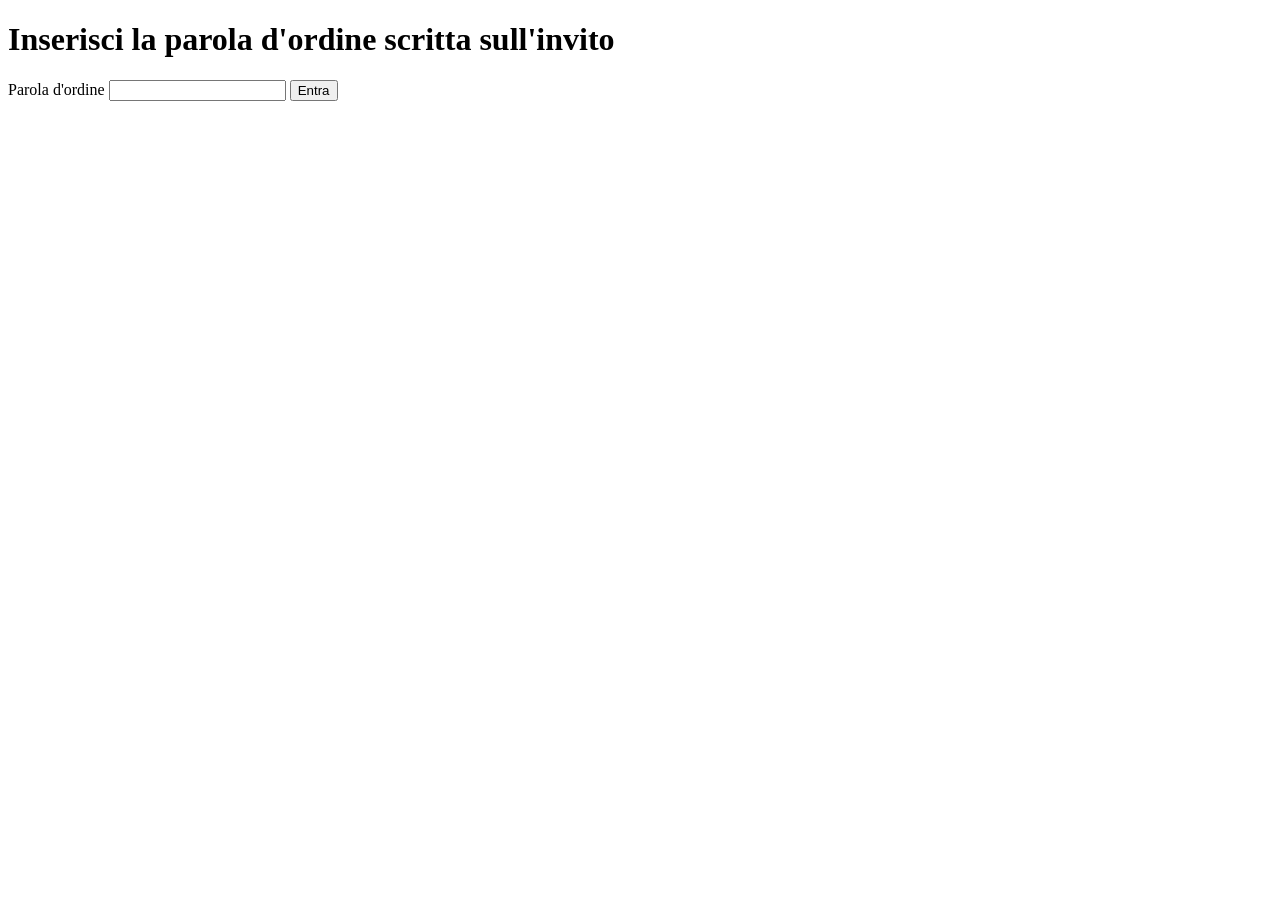
==== index.html @ 04b47b2e "Add files via upload" ====
<!DOCTYPE html>
<html lang="it">
<head>
  <meta charset="UTF-8">
  <meta name="viewport" content="width=device-width, initial-scale=1.0">
  <meta name="robots" content="noindex, nofollow">
  <title>Il nostro matrimonio</title>
  <link rel="icon" href="data:image/svg+xml,%3Csvg xmlns='http://www.w3.org/2000/svg' viewBox='0 0 32 32'%3E%3Ccircle cx='16' cy='16' r='11' fill='none' stroke='%236f7d55' stroke-width='4'/%3E%3C/svg%3E">
  <link rel="preconnect" href="https://fonts.googleapis.com">
  <link rel="preconnect" href="https://fonts.gstatic.com" crossorigin>
  <link href="https://fonts.googleapis.com/css2?family=Cormorant+Garamond:wght@400;500;600&family=Great+Vibes&family=Lato:wght@300;400;700&display=swap" rel="stylesheet">
  <link rel="stylesheet" href="css/style.css">
</head>
<body>

  <!-- ===== CANCELLO PASSWORD ===== -->
  <div id="gate" class="gate" role="dialog" aria-modal="true" aria-labelledby="gate-title">
    <form id="gate-form" class="gate__box" novalidate>
      <p class="gate__names" id="gate-names"></p>
      <h1 id="gate-title" class="gate__title">Inserisci la parola d'ordine scritta sull'invito</h1>
      <label for="gate-password" class="visually-hidden">Parola d'ordine</label>
      <input type="password" id="gate-password" name="password" autocomplete="off" autocapitalize="off" required>
      <button type="submit" class="btn">Entra</button>
      <p id="gate-error" class="gate__error" role="alert" aria-live="assertive"></p>
    </form>
  </div>

  <!-- ===== SITO (nascosto finché non si sblocca) ===== -->
  <div id="site" class="site" hidden>

    <header class="nav" id="nav">
      <a href="#home" class="nav__brand" id="nav-brand"></a>
      <button class="nav__toggle" id="nav-toggle" aria-label="Apri il menu" aria-expanded="false" aria-controls="nav-menu">
        <span></span><span></span><span></span>
      </button>
      <nav id="nav-menu" class="nav__menu" aria-label="Menu principale">
        <a href="#home">Home</a>
        <a href="#storia">Storia</a>
        <a href="#programma">Programma</a>
        <a href="#location">Location</a>
        <a href="#dormire">Dove dormire</a>
        <a href="#regalo">Lista nozze</a>
        <a href="#faq">FAQ</a>
        <a href="#rsvp">RSVP</a>
        <a href="#contatti">Contatti</a>
      </nav>
    </header>

    <main>

      <!-- HOME -->
      <section id="home" class="hero">
        <div class="hero__inner">
          <figure class="hero__figure">
            <img src="img/save-the-date.jpg" alt="Save the date" id="hero-img">
          </figure>
          <div class="hero__text">
            <p class="eyebrow" id="home-sottotitolo"></p>
            <h2 class="hero__names" id="home-nomi"></h2>
            <p class="hero__date" id="home-data"></p>
            <p class="hero__venue" id="home-luogo"></p>
            <p class="hero__welcome" id="home-benvenuto"></p>
            <div class="countdown" id="countdown" aria-live="polite">
              <div class="countdown__item"><span class="countdown__num" id="cd-giorni">0</span><span class="countdown__label">giorni</span></div>
              <div class="countdown__item"><span class="countdown__num" id="cd-ore">0</span><span class="countdown__label">ore</span></div>
              <div class="countdown__item"><span class="countdown__num" id="cd-minuti">0</span><span class="countdown__label">minuti</span></div>
            </div>
            <p class="countdown__done" id="countdown-done" hidden></p>
            <a href="#rsvp" class="btn btn--primary" id="home-cta"></a>
          </div>
        </div>
      </section>

      <!-- STORIA -->
      <section id="storia" class="section">
        <div class="container narrow">
          <h2 class="section__title" id="storia-titolo"></h2>
          <div class="prose" id="storia-paragrafi"></div>
        </div>
      </section>

      <!-- PROGRAMMA -->
      <section id="programma" class="section section--alt">
        <div class="container narrow">
          <h2 class="section__title" id="programma-titolo"></h2>
          <p class="section__intro" id="programma-intro"></p>
          <ol class="timeline" id="programma-lista"></ol>
        </div>
      </section>

      <!-- LOCATION -->
      <section id="location" class="section">
        <div class="container">
          <h2 class="section__title" id="location-titolo"></h2>
          <div class="location">
            <div class="card location__card">
              <h3 id="location-nome"></h3>
              <p id="location-indirizzo"></p>
              <p id="location-descrizione"></p>
              <a id="location-maps-link" class="btn" href="#" target="_blank" rel="noopener"></a>
              <h4>Come arrivare</h4>
              <dl class="info-list">
                <dt>In auto</dt><dd id="location-auto"></dd>
                <dt>In treno</dt><dd id="location-treno"></dd>
                <dt>Parcheggio</dt><dd id="location-parcheggio"></dd>
                <dt>Navetta</dt><dd id="location-navetta"></dd>
              </dl>
            </div>
            <div class="map">
              <iframe id="location-map" title="Mappa della location" loading="lazy" referrerpolicy="no-referrer-when-downgrade" allowfullscreen></iframe>
            </div>
          </div>
        </div>
      </section>

      <!-- DOVE DORMIRE -->
      <section id="dormire" class="section section--alt">
        <div class="container">
          <h2 class="section__title" id="dormire-titolo"></h2>
          <p class="section__intro" id="dormire-intro"></p>
          <div class="cards" id="dormire-lista"></div>
        </div>
      </section>

      <!-- LISTA NOZZE -->
      <section id="regalo" class="section">
        <div class="container narrow">
          <h2 class="section__title" id="regalo-titolo"></h2>
          <p class="section__intro" id="regalo-testo"></p>
          <div class="card iban">
            <dl class="info-list">
              <dt>Intestatario</dt><dd id="regalo-intestatario"></dd>
              <dt>IBAN</dt><dd><code id="regalo-iban"></code></dd>
              <dt>BIC/SWIFT</dt><dd><code id="regalo-bic"></code></dd>
              <dt>Banca</dt><dd id="regalo-banca"></dd>
              <dt>Valuta</dt><dd id="regalo-valuta"></dd>
              <dt>Causale</dt><dd id="regalo-causale"></dd>
              <dt>BIC banca corrispondente</dt><dd><code id="regalo-bic-corr"></code> <small class="iban__nota">solo per bonifici dall'estero</small></dd>
            </dl>
            <button type="button" class="btn" id="regalo-copia"></button>
            <span class="iban__feedback" id="regalo-feedback" role="status" aria-live="polite"></span>
          </div>
        </div>
      </section>

      <!-- FAQ -->
      <section id="faq" class="section section--alt">
        <div class="container narrow">
          <h2 class="section__title" id="faq-titolo"></h2>
          <div class="accordion" id="faq-lista"></div>
        </div>
      </section>

      <!-- RSVP -->
      <section id="rsvp" class="section">
        <div class="container narrow">
          <h2 class="section__title" id="rsvp-titolo"></h2>
          <p class="section__intro" id="rsvp-intro"></p>
          <p class="rsvp__deadline">Ti chiediamo di rispondere entro il <strong id="rsvp-scadenza"></strong>.</p>

          <form id="rsvp-form" class="form" novalidate>
            <div class="form__row">
              <label for="f-partecipa">Parteciperai? *</label>
              <select id="f-partecipa" name="partecipa" required>
                <option value="">Seleziona...</option>
                <option value="si">Sì, con gioia!</option>
                <option value="no">Purtroppo no</option>
              </select>
            </div>

            <!-- Scheda di chi compila: sempre visibile; i campi alimentari compaiono solo con "Sì" -->
            <fieldset class="persona" id="rsvp-tu">
              <legend class="persona__titolo" id="rsvp-tu-titolo"></legend>
              <div class="form__row">
                <label for="f-nome">Nome e cognome *</label>
                <input type="text" id="f-nome" name="nome" required autocomplete="name">
              </div>
              <div class="form__grid">
                <div class="form__row">
                  <label for="f-email">Email *</label>
                  <input type="email" id="f-email" name="email" required autocomplete="email">
                </div>
                <div class="form__row">
                  <label for="f-telefono">Telefono</label>
                  <input type="tel" id="f-telefono" name="telefono" autocomplete="tel">
                </div>
              </div>
              <div id="rsvp-tu-cibo" hidden></div>
            </fieldset>

            <div id="rsvp-dettagli" hidden>
              <!-- Schede degli altri ospiti (Ospite 2, 3...), aggiunte con il pulsante -->
              <div id="rsvp-persone" class="persone"></div>
              <div class="persone__azioni">
                <button type="button" class="btn btn--aggiungi" id="rsvp-aggiungi"></button>
              </div>

              <div class="form__grid">
                <div class="form__row">
                  <label for="f-navetta">Avrai bisogno della navetta?</label>
                  <select id="f-navetta" name="navetta">
                    <option value="">Seleziona...</option>
                    <option value="Sì">Sì</option>
                    <option value="No">No</option>
                    <option value="Non so ancora">Non so ancora</option>
                  </select>
                </div>
                <div class="form__row">
                  <label for="f-alloggio">Dove alloggerai?</label>
                  <select id="f-alloggio" name="alloggio">
                    <option value="">Seleziona...</option>
                    <option value="Ho già prenotato">Ho già prenotato</option>
                    <option value="Mi serve un consiglio">Mi serve un consiglio</option>
                    <option value="Torno a casa in giornata">Torno a casa in giornata</option>
                    <option value="Non so ancora">Non so ancora</option>
                  </select>
                </div>
              </div>
              <div class="form__row">
                <label for="f-accessibilita">Esigenze di accessibilità</label>
                <textarea id="f-accessibilita" name="accessibilita" rows="2"></textarea>
              </div>
              <div class="form__row">
                <label for="f-canzone">Una canzone che vorresti ballare</label>
                <input type="text" id="f-canzone" name="canzone">
              </div>
            </div>

            <div class="form__row">
              <label for="f-messaggio">Un messaggio per gli sposi</label>
              <textarea id="f-messaggio" name="messaggio" rows="3"></textarea>
            </div>

            <p class="form__hint">* campi obbligatori</p>
            <p class="form__riepilogo" id="rsvp-riepilogo" aria-live="polite" hidden></p>
            <button type="submit" class="btn btn--primary" id="rsvp-submit">Invia la conferma</button>
            <p id="rsvp-feedback" class="form__feedback" role="status" aria-live="polite"></p>
          </form>
        </div>
      </section>

      <!-- CONTATTI -->
      <section id="contatti" class="section section--alt">
        <div class="container">
          <h2 class="section__title" id="contatti-titolo"></h2>
          <p class="section__intro" id="contatti-intro"></p>
          <div class="cards cards--contatti" id="contatti-lista"></div>
        </div>
      </section>

    </main>

    <footer class="footer">
      <p id="footer-testo"></p>
    </footer>
  </div>

  <script src="js/content.js"></script>
  <script src="js/main.js"></script>
</body>
</html>
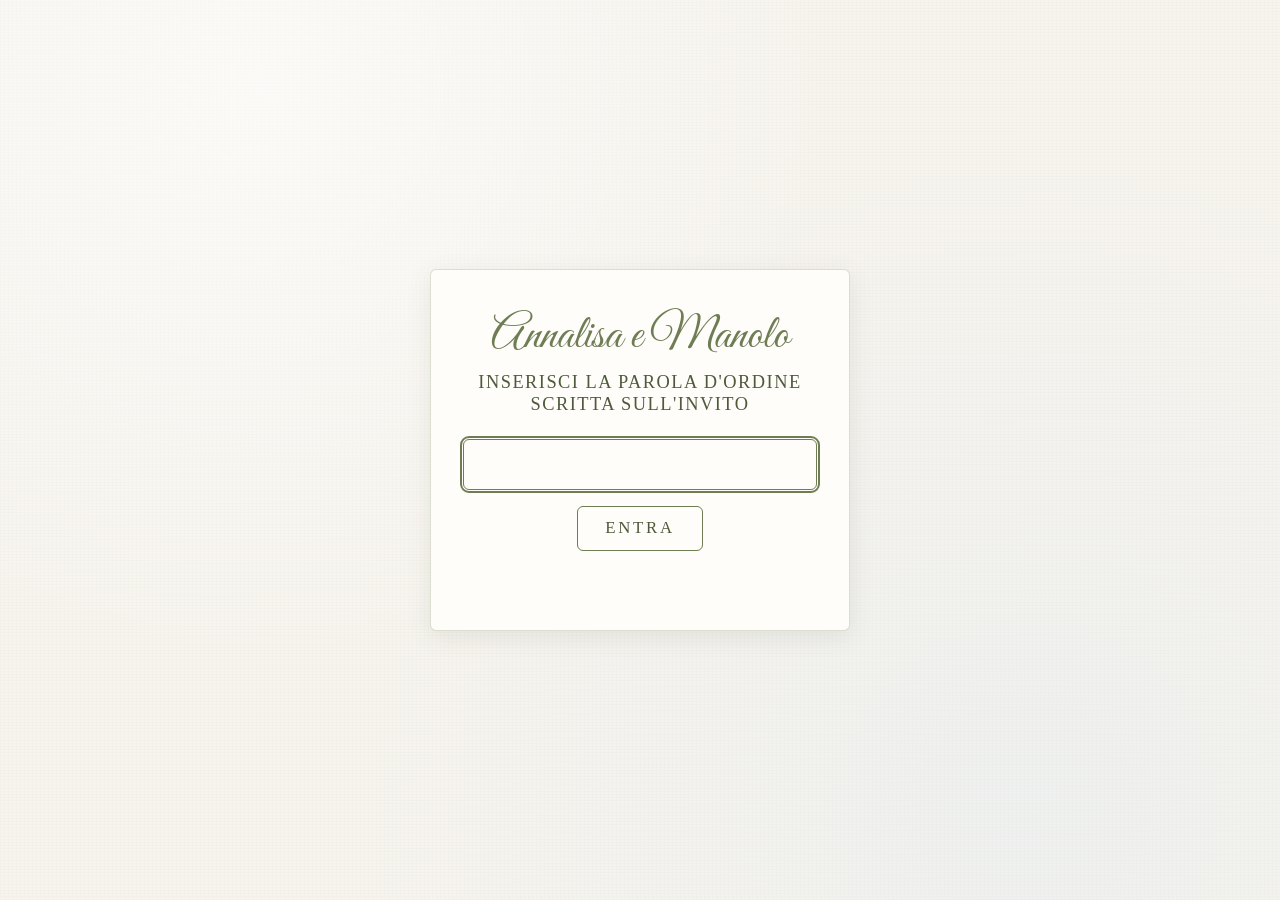
==== commit 3d75c925: "Add files via upload" ====
--- a/index.html
+++ b/index.html
@@ -35,7 +35,7 @@
       </button>
       <nav id="nav-menu" class="nav__menu" aria-label="Menu principale">
         <a href="#home">Home</a>
-        <a href="#storia">Storia</a>
+        <a href="#galleria">Foto</a>
         <a href="#programma">Programma</a>
         <a href="#location">Location</a>
         <a href="#dormire">Dove dormire</a>
@@ -71,11 +71,12 @@
         </div>
       </section>
 
-      <!-- STORIA -->
-      <section id="storia" class="section">
-        <div class="container narrow">
-          <h2 class="section__title" id="storia-titolo"></h2>
-          <div class="prose" id="storia-paragrafi"></div>
+      <!-- GALLERIA FOTO -->
+      <section id="galleria" class="section">
+        <div class="container">
+          <h2 class="section__title" id="galleria-titolo"></h2>
+          <p class="section__intro" id="galleria-sottotitolo" hidden></p>
+          <div class="galleria" id="galleria-griglia"></div>
         </div>
       </section>
 
@@ -132,10 +133,6 @@
               <dt>Intestatario</dt><dd id="regalo-intestatario"></dd>
               <dt>IBAN</dt><dd><code id="regalo-iban"></code></dd>
               <dt>BIC/SWIFT</dt><dd><code id="regalo-bic"></code></dd>
-              <dt>Banca</dt><dd id="regalo-banca"></dd>
-              <dt>Valuta</dt><dd id="regalo-valuta"></dd>
-              <dt>Causale</dt><dd id="regalo-causale"></dd>
-              <dt>BIC banca corrispondente</dt><dd><code id="regalo-bic-corr"></code> <small class="iban__nota">solo per bonifici dall'estero</small></dd>
             </dl>
             <button type="button" class="btn" id="regalo-copia"></button>
             <span class="iban__feedback" id="regalo-feedback" role="status" aria-live="polite"></span>
@@ -255,6 +252,17 @@
     </footer>
   </div>
 
+  <!-- ===== LIGHTBOX GALLERIA (foto a schermo intero) ===== -->
+  <div id="lightbox" class="lightbox" role="dialog" aria-modal="true" aria-label="Foto ingrandita" hidden>
+    <button type="button" class="lightbox__chiudi" id="lightbox-chiudi" aria-label="Chiudi">&times;</button>
+    <button type="button" class="lightbox__freccia lightbox__freccia--prec" id="lightbox-prec" aria-label="Foto precedente">&lsaquo;</button>
+    <figure class="lightbox__figure">
+      <img id="lightbox-img" src="" alt="">
+      <figcaption class="lightbox__contatore" id="lightbox-contatore"></figcaption>
+    </figure>
+    <button type="button" class="lightbox__freccia lightbox__freccia--succ" id="lightbox-succ" aria-label="Foto successiva">&rsaquo;</button>
+  </div>
+
   <script src="js/content.js"></script>
   <script src="js/main.js"></script>
 </body>
--- a/css/style.css
+++ b/css/style.css
@@ -0,0 +1,576 @@
+/* ============================================================
+   Stile del sito - palette ispirata al save the date
+   ============================================================ */
+
+:root {
+  --paper: #f7f4ee;
+  --paper-dark: #efeae0;
+  --sage: #6f7d55;
+  --sage-dark: #4f5a3b;
+  --sage-light: #a4ae8f;
+  --sky: #dfe9f1;
+  --ink: #3c4230;
+  --white: #fffdf9;
+  --error: #9b3b2e;
+  --font-serif: "Cormorant Garamond", Georgia, "Times New Roman", serif;
+  --font-script: "Great Vibes", "Brush Script MT", cursive;
+  --font-sans: "Lato", system-ui, -apple-system, "Segoe UI", Roboto, sans-serif;
+  --nav-h: 60px;
+  --radius: 6px;
+  --shadow: 0 6px 24px rgba(79, 90, 59, 0.10);
+}
+
+*, *::before, *::after { box-sizing: border-box; }
+
+html {
+  scroll-behavior: smooth;
+  scroll-padding-top: calc(var(--nav-h) + 12px);
+}
+
+body {
+  margin: 0;
+  font-family: var(--font-sans);
+  font-weight: 300;
+  font-size: 1.05rem;
+  line-height: 1.65;
+  color: var(--ink);
+  background-color: var(--paper);
+  /* texture "carta" fatta solo con CSS */
+  background-image:
+    radial-gradient(circle at 20% 10%, rgba(255,255,255,0.6), transparent 45%),
+    radial-gradient(circle at 80% 90%, rgba(223,233,241,0.35), transparent 50%),
+    repeating-linear-gradient(0deg, rgba(79,90,59,0.018) 0 1px, transparent 1px 3px),
+    repeating-linear-gradient(90deg, rgba(79,90,59,0.014) 0 1px, transparent 1px 4px);
+  background-attachment: fixed;
+}
+
+img { max-width: 100%; display: block; }
+a { color: var(--sage-dark); }
+
+h1, h2, h3, h4 {
+  font-family: var(--font-serif);
+  font-weight: 500;
+  color: var(--sage-dark);
+  line-height: 1.2;
+  margin: 0 0 0.6em;
+}
+
+.visually-hidden {
+  position: absolute !important;
+  width: 1px; height: 1px;
+  overflow: hidden; clip: rect(0 0 0 0);
+  white-space: nowrap;
+}
+
+[hidden] { display: none !important; }
+
+/* ---------- Bottoni ---------- */
+.btn {
+  display: inline-block;
+  font-family: var(--font-serif);
+  font-size: 1.05rem;
+  letter-spacing: 0.16em;
+  text-transform: uppercase;
+  text-decoration: none;
+  color: var(--sage-dark);
+  background: transparent;
+  border: 1.5px solid var(--sage);
+  border-radius: var(--radius);
+  padding: 0.7em 1.6em;
+  cursor: pointer;
+  transition: background 0.2s, color 0.2s;
+}
+.btn:hover, .btn:focus-visible { background: var(--sage); color: var(--white); outline: none; }
+.btn--primary { background: var(--sage); color: var(--white); }
+.btn--primary:hover, .btn--primary:focus-visible { background: var(--sage-dark); border-color: var(--sage-dark); }
+.btn:disabled { opacity: 0.6; cursor: wait; }
+
+/* ---------- Cancello password ---------- */
+.gate {
+  position: fixed; inset: 0; z-index: 1000;
+  display: flex; align-items: center; justify-content: center;
+  padding: 1.5rem;
+  background-color: var(--paper);
+  background-image: inherit;
+}
+.gate__box {
+  width: 100%; max-width: 420px;
+  background: var(--white);
+  border: 1px solid rgba(111,125,85,0.25);
+  border-radius: var(--radius);
+  box-shadow: var(--shadow);
+  padding: 2.5rem 2rem;
+  text-align: center;
+}
+.gate__names {
+  font-family: var(--font-script);
+  font-size: 3rem;
+  color: var(--sage);
+  margin: 0 0 0.5rem;
+  line-height: 1.1;
+}
+.gate__title {
+  font-size: 1.15rem;
+  letter-spacing: 0.08em;
+  text-transform: uppercase;
+  font-weight: 500;
+  margin-bottom: 1.5rem;
+}
+.gate__box input {
+  width: 100%;
+  text-align: center;
+  font-size: 1.2rem;
+  letter-spacing: 0.1em;
+  margin-bottom: 1rem;
+}
+.gate__error { color: var(--error); min-height: 1.5em; margin: 1rem 0 0; font-size: 0.95rem; }
+.gate__box.shake { animation: shake 0.4s; }
+@keyframes shake {
+  0%, 100% { transform: translateX(0); }
+  20%, 60% { transform: translateX(-8px); }
+  40%, 80% { transform: translateX(8px); }
+}
+
+/* ---------- Navigazione ---------- */
+.nav {
+  position: fixed; top: 0; left: 0; right: 0; z-index: 100;
+  height: var(--nav-h);
+  display: flex; align-items: center; justify-content: space-between;
+  padding: 0 1.25rem;
+  background: rgba(247,244,238,0.92);
+  backdrop-filter: blur(6px);
+  border-bottom: 1px solid rgba(111,125,85,0.2);
+}
+.nav__brand {
+  font-family: var(--font-script);
+  font-size: 1.7rem;
+  color: var(--sage);
+  text-decoration: none;
+}
+.nav__toggle {
+  display: flex; flex-direction: column; gap: 5px;
+  background: none; border: none; padding: 8px; cursor: pointer;
+}
+.nav__toggle span { display: block; width: 24px; height: 2px; background: var(--sage-dark); transition: transform 0.2s, opacity 0.2s; }
+.nav__toggle[aria-expanded="true"] span:nth-child(1) { transform: translateY(7px) rotate(45deg); }
+.nav__toggle[aria-expanded="true"] span:nth-child(2) { opacity: 0; }
+.nav__toggle[aria-expanded="true"] span:nth-child(3) { transform: translateY(-7px) rotate(-45deg); }
+.nav__menu {
+  position: absolute; top: var(--nav-h); left: 0; right: 0;
+  display: none; flex-direction: column;
+  background: var(--paper);
+  border-bottom: 1px solid rgba(111,125,85,0.2);
+  padding: 0.5rem 0 1rem;
+}
+.nav__menu.open { display: flex; }
+.nav__menu a {
+  font-family: var(--font-serif);
+  text-transform: uppercase;
+  letter-spacing: 0.14em;
+  font-size: 1rem;
+  text-decoration: none;
+  padding: 0.6rem 1.5rem;
+  color: var(--sage-dark);
+}
+.nav__menu a:hover, .nav__menu a:focus-visible { color: var(--sage); }
+
+@media (min-width: 900px) {
+  .nav__toggle { display: none; }
+  .nav__menu {
+    position: static; display: flex; flex-direction: row;
+    background: transparent; border: none; padding: 0; gap: 0.25rem;
+  }
+  .nav__menu a { padding: 0.4rem 0.7rem; font-size: 0.95rem; }
+}
+
+/* ---------- Layout ---------- */
+.site { padding-top: var(--nav-h); }
+.container { width: min(1100px, 100% - 2.5rem); margin: 0 auto; }
+.container.narrow { max-width: 760px; }
+.section { padding: 4rem 0; }
+.section--alt { background: rgba(223,233,241,0.28); }
+.section__title {
+  text-align: center;
+  font-size: clamp(1.8rem, 4vw, 2.5rem);
+  text-transform: uppercase;
+  letter-spacing: 0.22em;
+  font-weight: 500;
+  margin-bottom: 1.75rem;
+}
+.section__title::after {
+  content: "";
+  display: block;
+  width: 56px; height: 1px;
+  background: var(--sage);
+  margin: 0.9rem auto 0;
+}
+.section__intro { text-align: center; max-width: 640px; margin: 0 auto 2.25rem; }
+.eyebrow {
+  text-transform: uppercase;
+  letter-spacing: 0.3em;
+  font-family: var(--font-serif);
+  font-size: 1rem;
+  color: var(--sage);
+  margin: 0 0 0.25rem;
+}
+.prose p { margin: 0 0 1.1em; }
+
+/* ---------- Hero ---------- */
+.hero { padding: 2rem 0 4rem; }
+.hero__inner {
+  width: min(1100px, 100% - 2.5rem);
+  margin: 0 auto;
+  display: grid; gap: 2rem;
+  align-items: center;
+}
+.hero__figure { margin: 0; max-width: 420px; margin-inline: auto; width: 100%; }
+.hero__figure img {
+  border-radius: 4px;
+  box-shadow: var(--shadow);
+}
+.hero__text { text-align: center; }
+.hero__names {
+  font-family: var(--font-script);
+  font-weight: 400;
+  font-size: clamp(3rem, 9vw, 5rem);
+  color: var(--sage);
+  margin: 0.1em 0 0.2em;
+}
+.hero__date, .hero__venue {
+  font-family: var(--font-serif);
+  text-transform: uppercase;
+  letter-spacing: 0.22em;
+  color: var(--sage-dark);
+  margin: 0.2em 0;
+}
+.hero__date { font-size: clamp(1.3rem, 3vw, 1.8rem); }
+.hero__venue { font-size: clamp(1rem, 2.4vw, 1.3rem); }
+.hero__welcome { max-width: 520px; margin: 1.5rem auto; }
+.countdown {
+  display: flex; justify-content: center; gap: 1.25rem;
+  margin: 1.5rem 0 2rem;
+}
+.countdown__item {
+  min-width: 84px;
+  padding: 0.75rem 0.5rem;
+  background: var(--white);
+  border: 1px solid rgba(111,125,85,0.25);
+  border-radius: var(--radius);
+}
+.countdown__num {
+  display: block;
+  font-family: var(--font-serif);
+  font-size: 2.2rem;
+  color: var(--sage-dark);
+  line-height: 1;
+}
+.countdown__label {
+  display: block;
+  text-transform: uppercase;
+  letter-spacing: 0.15em;
+  font-size: 0.7rem;
+  color: var(--sage);
+  margin-top: 0.3rem;
+}
+.countdown__done { font-family: var(--font-serif); font-size: 1.4rem; color: var(--sage); margin: 1rem 0 2rem; }
+
+@media (min-width: 900px) {
+  .hero__inner { grid-template-columns: 1fr 1.2fr; gap: 3rem; }
+  .hero__text { text-align: left; }
+  .hero__welcome { margin-inline: 0; }
+  .countdown { justify-content: flex-start; }
+}
+
+/* ---------- Galleria foto ---------- */
+.galleria {
+  display: grid;
+  gap: 0.75rem;
+  grid-template-columns: repeat(2, 1fr);
+}
+@media (min-width: 640px) { .galleria { grid-template-columns: repeat(3, 1fr); gap: 1rem; } }
+@media (min-width: 1000px) { .galleria { grid-template-columns: repeat(4, 1fr); } }
+.galleria__item {
+  display: block;
+  width: 100%;
+  aspect-ratio: 1 / 1;
+  padding: 0;
+  margin: 0;
+  border: 1px solid rgba(111,125,85,0.22);
+  border-radius: var(--radius);
+  background: var(--paper-dark);
+  overflow: hidden;
+  cursor: zoom-in;
+  box-shadow: var(--shadow);
+  transition: transform 0.25s, box-shadow 0.25s;
+}
+.galleria__item img {
+  width: 100%; height: 100%;
+  object-fit: cover;          /* riempie il riquadro senza deformare la foto */
+  transition: transform 0.4s;
+}
+.galleria__item:hover, .galleria__item:focus-visible {
+  transform: translateY(-3px);
+  box-shadow: 0 10px 28px rgba(79,90,59,0.18);
+  outline: none;
+}
+.galleria__item:focus-visible { outline: 2px solid var(--sage); outline-offset: 2px; }
+.galleria__item:hover img { transform: scale(1.04); }
+
+/* Lightbox: foto a schermo intero */
+body.no-scroll { overflow: hidden; }
+.lightbox {
+  position: fixed; inset: 0; z-index: 2000;
+  display: flex; align-items: center; justify-content: center;
+  background: rgba(60,66,48,0.94);   /* --ink quasi opaco */
+  padding: 3.5rem 0.75rem 2.5rem;
+  touch-action: pan-y;
+}
+.lightbox__figure {
+  margin: 0;
+  max-width: 100%; max-height: 100%;
+  display: flex; flex-direction: column; align-items: center;
+  pointer-events: none;              /* il clic sullo sfondo attorno alla foto chiude */
+}
+.lightbox__figure img {
+  pointer-events: auto;
+  max-width: 100%;
+  max-height: calc(100vh - 7rem);
+  width: auto; height: auto;
+  object-fit: contain;
+  border-radius: 4px;
+  box-shadow: 0 12px 40px rgba(0,0,0,0.45);
+  background: var(--paper-dark);
+}
+.lightbox__contatore {
+  font-family: var(--font-serif);
+  letter-spacing: 0.18em;
+  color: var(--paper);
+  margin-top: 0.75rem;
+  font-size: 0.95rem;
+}
+.lightbox__chiudi, .lightbox__freccia {
+  position: absolute;
+  font-family: var(--font-serif);
+  color: var(--paper);
+  background: rgba(247,244,238,0.12);
+  border: 1px solid rgba(247,244,238,0.4);
+  border-radius: 50%;
+  width: 44px; height: 44px;
+  line-height: 1;
+  cursor: pointer;
+  display: flex; align-items: center; justify-content: center;
+  transition: background 0.2s;
+}
+.lightbox__chiudi:hover, .lightbox__freccia:hover,
+.lightbox__chiudi:focus-visible, .lightbox__freccia:focus-visible { background: var(--sage); outline: none; }
+.lightbox__chiudi { top: 0.75rem; right: 0.75rem; font-size: 1.9rem; }
+.lightbox__freccia { top: 50%; transform: translateY(-50%); font-size: 2.4rem; padding-bottom: 4px; }
+.lightbox__freccia--prec { left: 0.5rem; }
+.lightbox__freccia--succ { right: 0.5rem; }
+@media (min-width: 900px) {
+  .lightbox { padding: 2rem 5rem; }
+  .lightbox__freccia { width: 52px; height: 52px; }
+  .lightbox__freccia--prec { left: 1.25rem; }
+  .lightbox__freccia--succ { right: 1.25rem; }
+}
+
+/* ---------- Timeline ---------- */
+.timeline { list-style: none; margin: 0; padding: 0; position: relative; }
+.timeline::before {
+  content: ""; position: absolute; left: 11px; top: 8px; bottom: 8px;
+  width: 1px; background: var(--sage-light);
+}
+.timeline li { position: relative; padding: 0 0 1.75rem 2.5rem; }
+.timeline li::before {
+  content: ""; position: absolute; left: 6px; top: 8px;
+  width: 11px; height: 11px; border-radius: 50%;
+  background: var(--paper); border: 2px solid var(--sage);
+}
+.timeline__ora {
+  font-family: var(--font-serif);
+  font-size: 1.1rem;
+  letter-spacing: 0.12em;
+  color: var(--sage);
+}
+.timeline__titolo { font-size: 1.45rem; margin: 0.1em 0 0.2em; }
+.timeline__luogo { font-size: 0.9rem; color: var(--sage); margin: 0 0 0.3em; }
+.timeline p { margin: 0; }
+
+/* ---------- Card ---------- */
+.card {
+  background: var(--white);
+  border: 1px solid rgba(111,125,85,0.22);
+  border-radius: var(--radius);
+  padding: 1.5rem;
+  box-shadow: var(--shadow);
+}
+.card h3 { font-size: 1.5rem; margin-bottom: 0.4em; }
+.card h4 { font-size: 1.15rem; text-transform: uppercase; letter-spacing: 0.15em; margin: 1.5rem 0 0.6rem; }
+.card p { margin: 0 0 0.6em; }
+.card__meta { font-size: 0.95rem; color: var(--sage-dark); }
+.card__links { display: flex; flex-wrap: wrap; gap: 0.4rem 1.25rem; margin-top: 0.8rem; }
+.card__ruolo { text-transform: uppercase; letter-spacing: 0.15em; font-size: 0.8rem; color: var(--sage); }
+.cards { display: grid; gap: 1.5rem; grid-template-columns: repeat(auto-fit, minmax(260px, 1fr)); }
+.cards--contatti { max-width: 900px; margin: 0 auto; text-align: center; }
+
+.info-list { margin: 0; }
+.info-list dt {
+  font-family: var(--font-serif);
+  text-transform: uppercase;
+  letter-spacing: 0.15em;
+  font-size: 0.9rem;
+  color: var(--sage);
+  margin-top: 0.8rem;
+}
+.info-list dd { margin: 0.15rem 0 0; }
+
+/* ---------- Location ---------- */
+.location { display: grid; gap: 1.5rem; }
+.location__card .btn { margin-top: 0.5rem; }
+.map { min-height: 320px; border-radius: var(--radius); overflow: hidden; box-shadow: var(--shadow); }
+.map iframe { width: 100%; height: 100%; min-height: 320px; border: 0; }
+@media (min-width: 900px) {
+  .location { grid-template-columns: 1fr 1fr; align-items: stretch; }
+}
+
+/* ---------- IBAN ---------- */
+.iban { text-align: left; max-width: 560px; margin: 0 auto; }
+.iban code {
+  font-family: ui-monospace, Consolas, monospace;
+  font-size: 1.05rem;
+  letter-spacing: 0.08em;
+  overflow-wrap: break-word; /* l'IBAN va a capo tra i gruppi di cifre, non a metà gruppo */
+}
+.iban__nota { display: block; font-size: 0.85rem; color: var(--sage); }
+.iban .btn { margin-top: 1.25rem; }
+.iban__feedback { margin-left: 1rem; color: var(--sage); font-size: 0.95rem; }
+
+/* ---------- FAQ accordion ---------- */
+.accordion details {
+  background: var(--white);
+  border: 1px solid rgba(111,125,85,0.22);
+  border-radius: var(--radius);
+  margin-bottom: 0.75rem;
+  padding: 0 1.25rem;
+}
+.accordion summary {
+  font-family: var(--font-serif);
+  font-size: 1.25rem;
+  color: var(--sage-dark);
+  padding: 0.9rem 0;
+  cursor: pointer;
+  list-style: none;
+  display: flex; justify-content: space-between; align-items: center; gap: 1rem;
+}
+.accordion summary::-webkit-details-marker { display: none; }
+.accordion summary::after { content: "+"; font-size: 1.4rem; color: var(--sage); flex-shrink: 0; }
+.accordion details[open] summary::after { content: "−"; }
+.accordion details p { margin: 0 0 1rem; }
+
+/* ---------- Form ---------- */
+.rsvp__deadline { text-align: center; margin: -1rem 0 2rem; color: var(--sage-dark); }
+.form { max-width: 640px; margin: 0 auto; }
+.form__row { margin-bottom: 1.2rem; }
+.form__grid { display: grid; gap: 0 1.25rem; }
+@media (min-width: 640px) { .form__grid { grid-template-columns: 1fr 1fr; } }
+.form label, .form legend, .form .form__label-like {
+  display: block;
+  font-size: 0.95rem;
+  font-weight: 400;
+  color: var(--sage-dark);
+  margin-bottom: 0.3rem;
+}
+input[type="text"], input[type="email"], input[type="tel"], input[type="password"],
+select, textarea {
+  width: 100%;
+  font: inherit;
+  font-weight: 400;
+  color: var(--ink);
+  background: var(--white);
+  border: 1px solid rgba(111,125,85,0.45);
+  border-radius: var(--radius);
+  padding: 0.65rem 0.8rem;
+}
+select {
+  appearance: none;
+  background-image: url("data:image/svg+xml,%3Csvg xmlns='http://www.w3.org/2000/svg' width='12' height='8' viewBox='0 0 12 8'%3E%3Cpath d='M1 1l5 5 5-5' fill='none' stroke='%236f7d55' stroke-width='1.5'/%3E%3C/svg%3E");
+  background-repeat: no-repeat;
+  background-position: right 0.8rem center;
+  padding-right: 2.2rem;
+}
+input:focus, select:focus, textarea:focus {
+  outline: 2px solid var(--sage);
+  outline-offset: 1px;
+  border-color: var(--sage);
+}
+input[aria-invalid="true"], select[aria-invalid="true"] { border-color: var(--error); }
+textarea { resize: vertical; }
+
+/* Schede ospite */
+.persona {
+  position: relative;
+  border: 1px solid rgba(111,125,85,0.3);
+  border-radius: var(--radius);
+  background: rgba(255,253,249,0.7);
+  padding: 1rem 1.25rem 0.25rem;
+  margin: 0 0 1.25rem;
+}
+.persona legend {
+  font-family: var(--font-serif);
+  font-size: 1.2rem;
+  letter-spacing: 0.1em;
+  text-transform: uppercase;
+  padding: 0 0.5rem;
+}
+.persona__rimuovi {
+  position: absolute; top: -0.75rem; right: 1rem;
+  font: inherit; font-size: 0.85rem; font-weight: 400;
+  color: var(--error);
+  background: var(--paper); border: none;
+  padding: 0 0.5rem; cursor: pointer;
+  text-decoration: underline;
+}
+.persona__rimuovi:hover, .persona__rimuovi:focus-visible { color: #6e2a20; outline: none; }
+.persone__azioni { margin: -0.25rem 0 1.5rem; }
+.btn--aggiungi { width: 100%; text-align: center; border-style: dashed; letter-spacing: 0.08em; text-transform: none; font-size: 1.1rem; }
+.persona__eta { align-items: end; } /* allinea la casella al menu "Fascia d'età" accanto */
+.check-inline {
+  display: flex !important; align-items: center; gap: 0.6rem;
+  min-height: 2.9rem; margin: 0 !important; cursor: pointer;
+}
+.check-inline input { width: 1.15rem; height: 1.15rem; accent-color: var(--sage); margin: 0; flex-shrink: 0; }
+.form__riepilogo {
+  font-family: var(--font-serif);
+  font-size: 1.2rem;
+  color: var(--sage-dark);
+  border-left: 3px solid var(--sage);
+  padding-left: 0.8rem;
+  margin: 0 0 1.25rem;
+}
+.form__hint { font-size: 0.9rem; color: var(--sage); }
+.form__feedback { margin-top: 1rem; min-height: 1.5em; }
+.form__feedback.ok { color: var(--sage-dark); font-weight: 400; }
+.form__feedback.error { color: var(--error); }
+
+/* ---------- Footer ---------- */
+.footer {
+  text-align: center;
+  padding: 2.5rem 1rem;
+  font-family: var(--font-serif);
+  letter-spacing: 0.18em;
+  text-transform: uppercase;
+  color: var(--sage);
+  border-top: 1px solid rgba(111,125,85,0.2);
+}
+.footer p { margin: 0; }
+
+/* ---------- Stampa ---------- */
+@media print {
+  .gate, .nav, .nav__toggle, .btn, #rsvp, .map, .countdown, .lightbox { display: none !important; }
+  .site { padding-top: 0; }
+  body { background: #fff; color: #000; font-size: 11pt; }
+  .section { padding: 1.2rem 0; break-inside: avoid; }
+  .section--alt { background: none; }
+  .card, .accordion details { box-shadow: none; }
+  a[href^="http"]::after { content: " (" attr(href) ")"; font-size: 0.85em; }
+}
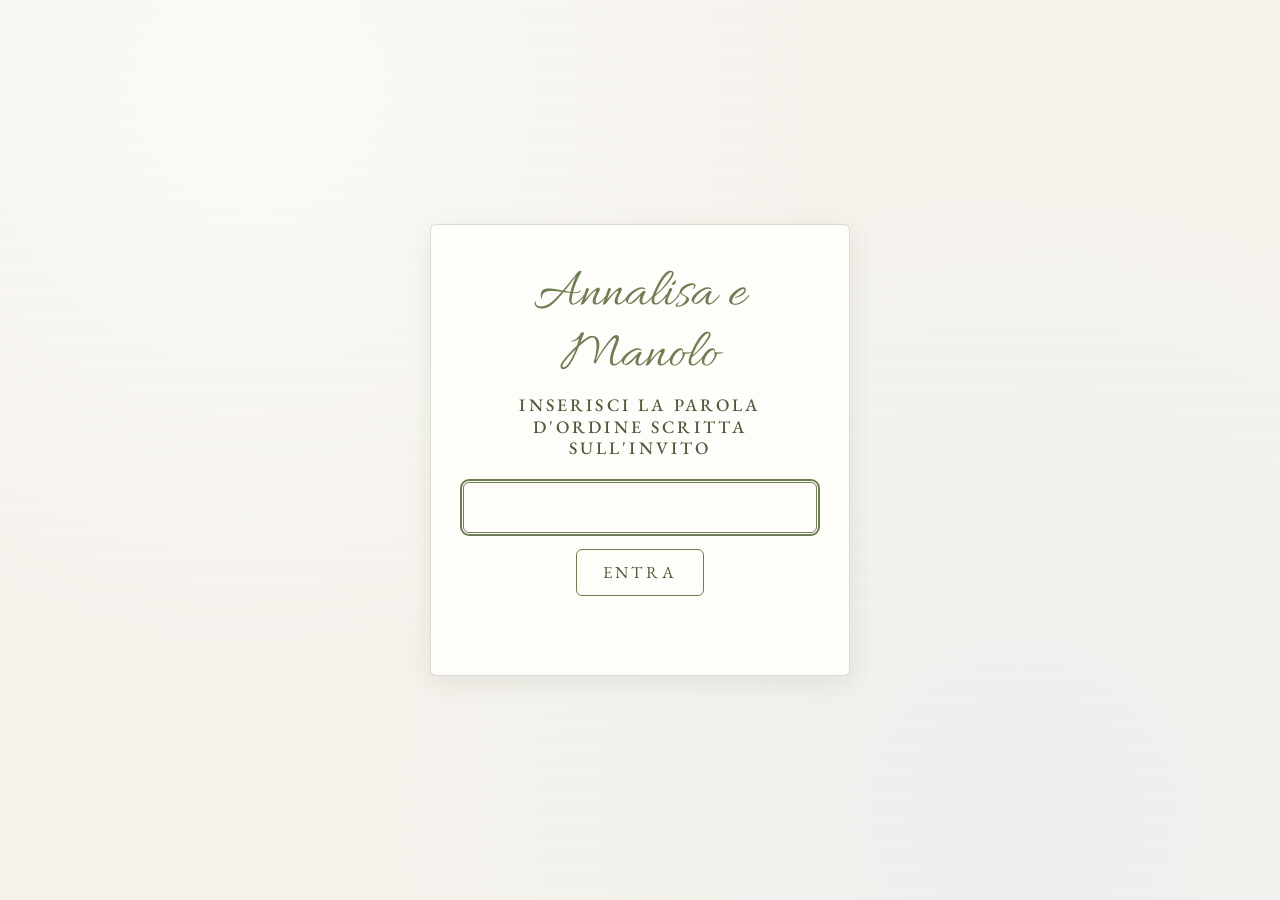
==== commit b92c4bfd: "Add files via upload" ====
--- a/index.html
+++ b/index.html
@@ -8,7 +8,7 @@
   <link rel="icon" href="data:image/svg+xml,%3Csvg xmlns='http://www.w3.org/2000/svg' viewBox='0 0 32 32'%3E%3Ccircle cx='16' cy='16' r='11' fill='none' stroke='%236f7d55' stroke-width='4'/%3E%3C/svg%3E">
   <link rel="preconnect" href="https://fonts.googleapis.com">
   <link rel="preconnect" href="https://fonts.gstatic.com" crossorigin>
-  <link href="https://fonts.googleapis.com/css2?family=Cormorant+Garamond:wght@400;500;600&family=Great+Vibes&family=Lato:wght@300;400;700&display=swap" rel="stylesheet">
+  <link href="https://fonts.googleapis.com/css2?family=Allura&family=EB+Garamond:ital,wght@0,400;0,500;0,600;1,400&display=swap" rel="stylesheet">
   <link rel="stylesheet" href="css/style.css">
 </head>
 <body>
@@ -55,10 +55,8 @@
             <img src="img/save-the-date.jpg" alt="Save the date" id="hero-img">
           </figure>
           <div class="hero__text">
-            <p class="eyebrow" id="home-sottotitolo"></p>
-            <h2 class="hero__names" id="home-nomi"></h2>
-            <p class="hero__date" id="home-data"></p>
             <p class="hero__venue" id="home-luogo"></p>
+            <p class="hero__subvenue" id="home-sotto-luogo"></p>
             <p class="hero__welcome" id="home-benvenuto"></p>
             <div class="countdown" id="countdown" aria-live="polite">
               <div class="countdown__item"><span class="countdown__num" id="cd-giorni">0</span><span class="countdown__label">giorni</span></div>
@@ -93,23 +91,14 @@
       <section id="location" class="section">
         <div class="container">
           <h2 class="section__title" id="location-titolo"></h2>
-          <div class="location">
-            <div class="card location__card">
-              <h3 id="location-nome"></h3>
-              <p id="location-indirizzo"></p>
-              <p id="location-descrizione"></p>
-              <a id="location-maps-link" class="btn" href="#" target="_blank" rel="noopener"></a>
-              <h4>Come arrivare</h4>
-              <dl class="info-list">
-                <dt>In auto</dt><dd id="location-auto"></dd>
-                <dt>In treno</dt><dd id="location-treno"></dd>
-                <dt>Parcheggio</dt><dd id="location-parcheggio"></dd>
-                <dt>Navetta</dt><dd id="location-navetta"></dd>
-              </dl>
-            </div>
-            <div class="map">
-              <iframe id="location-map" title="Mappa della location" loading="lazy" referrerpolicy="no-referrer-when-downgrade" allowfullscreen></iframe>
-            </div>
+          <!-- Due schede: cerimonia (chiesa) e ricevimento (castello), riempite da CONTENT.luoghi -->
+          <div class="luoghi" id="luoghi-lista"></div>
+          <div class="card arrivare">
+            <h4>Come arrivare</h4>
+            <dl class="info-list">
+              <dt>In auto</dt><dd id="location-auto"></dd>
+              <dt>Dalla chiesa al castello</dt><dd id="location-spostamento"></dd>
+            </dl>
           </div>
         </div>
       </section>
@@ -168,9 +157,15 @@
             <!-- Scheda di chi compila: sempre visibile; i campi alimentari compaiono solo con "Sì" -->
             <fieldset class="persona" id="rsvp-tu">
               <legend class="persona__titolo" id="rsvp-tu-titolo"></legend>
-              <div class="form__row">
-                <label for="f-nome">Nome e cognome *</label>
-                <input type="text" id="f-nome" name="nome" required autocomplete="name">
+              <div class="form__grid">
+                <div class="form__row">
+                  <label for="f-nome" id="f-nome-label">Nome *</label>
+                  <input type="text" id="f-nome" name="nome" required autocomplete="given-name">
+                </div>
+                <div class="form__row">
+                  <label for="f-cognome" id="f-cognome-label">Cognome *</label>
+                  <input type="text" id="f-cognome" name="cognome" required autocomplete="family-name">
+                </div>
               </div>
               <div class="form__grid">
                 <div class="form__row">
@@ -193,15 +188,6 @@
               </div>
 
               <div class="form__grid">
-                <div class="form__row">
-                  <label for="f-navetta">Avrai bisogno della navetta?</label>
-                  <select id="f-navetta" name="navetta">
-                    <option value="">Seleziona...</option>
-                    <option value="Sì">Sì</option>
-                    <option value="No">No</option>
-                    <option value="Non so ancora">Non so ancora</option>
-                  </select>
-                </div>
                 <div class="form__row">
                   <label for="f-alloggio">Dove alloggerai?</label>
                   <select id="f-alloggio" name="alloggio">
--- a/css/style.css
+++ b/css/style.css
@@ -12,9 +12,9 @@
   --ink: #3c4230;
   --white: #fffdf9;
   --error: #9b3b2e;
-  --font-serif: "Cormorant Garamond", Georgia, "Times New Roman", serif;
-  --font-script: "Great Vibes", "Brush Script MT", cursive;
-  --font-sans: "Lato", system-ui, -apple-system, "Segoe UI", Roboto, sans-serif;
+  --font-serif: "EB Garamond", Georgia, "Times New Roman", serif;
+  --font-script: "Allura", "Brush Script MT", cursive;
+  --font-body: "EB Garamond", Georgia, "Times New Roman", serif;
   --nav-h: 60px;
   --radius: 6px;
   --shadow: 0 6px 24px rgba(79, 90, 59, 0.10);
@@ -29,10 +29,11 @@
 
 body {
   margin: 0;
-  font-family: var(--font-sans);
-  font-weight: 300;
-  font-size: 1.05rem;
-  line-height: 1.65;
+  font-family: var(--font-body);
+  font-weight: 400;
+  font-size: 1.1rem;
+  line-height: 1.6;
+  font-variant-numeric: lining-nums;
   color: var(--ink);
   background-color: var(--paper);
   /* texture "carta" fatta solo con CSS */
@@ -69,7 +70,7 @@
   display: inline-block;
   font-family: var(--font-serif);
   font-size: 1.05rem;
-  letter-spacing: 0.16em;
+  letter-spacing: 0.18em;
   text-transform: uppercase;
   text-decoration: none;
   color: var(--sage-dark);
@@ -104,14 +105,14 @@
 }
 .gate__names {
   font-family: var(--font-script);
-  font-size: 3rem;
+  font-size: 3.45rem;
   color: var(--sage);
   margin: 0 0 0.5rem;
   line-height: 1.1;
 }
 .gate__title {
-  font-size: 1.15rem;
-  letter-spacing: 0.08em;
+  font-size: 1.1rem;
+  letter-spacing: 0.18em;
   text-transform: uppercase;
   font-weight: 500;
   margin-bottom: 1.5rem;
@@ -143,7 +144,7 @@
 }
 .nav__brand {
   font-family: var(--font-script);
-  font-size: 1.7rem;
+  font-size: 1.95rem;
   color: var(--sage);
   text-decoration: none;
 }
@@ -166,7 +167,7 @@
 .nav__menu a {
   font-family: var(--font-serif);
   text-transform: uppercase;
-  letter-spacing: 0.14em;
+  letter-spacing: 0.18em;
   font-size: 1rem;
   text-decoration: none;
   padding: 0.6rem 1.5rem;
@@ -205,14 +206,6 @@
   margin: 0.9rem auto 0;
 }
 .section__intro { text-align: center; max-width: 640px; margin: 0 auto 2.25rem; }
-.eyebrow {
-  text-transform: uppercase;
-  letter-spacing: 0.3em;
-  font-family: var(--font-serif);
-  font-size: 1rem;
-  color: var(--sage);
-  margin: 0 0 0.25rem;
-}
 .prose p { margin: 0 0 1.1em; }
 
 /* ---------- Hero ---------- */
@@ -223,28 +216,21 @@
   display: grid; gap: 2rem;
   align-items: center;
 }
-.hero__figure { margin: 0; max-width: 420px; margin-inline: auto; width: 100%; }
+.hero__figure { margin: 0; max-width: 560px; margin-inline: auto; width: 100%; }
 .hero__figure img {
+  width: 100%;
   border-radius: 4px;
   box-shadow: var(--shadow);
 }
 .hero__text { text-align: center; }
-.hero__names {
-  font-family: var(--font-script);
-  font-weight: 400;
-  font-size: clamp(3rem, 9vw, 5rem);
-  color: var(--sage);
-  margin: 0.1em 0 0.2em;
-}
-.hero__date, .hero__venue {
+.hero__venue, .hero__subvenue {
   font-family: var(--font-serif);
   text-transform: uppercase;
   letter-spacing: 0.22em;
+  font-size: clamp(1rem, 2.4vw, 1.3rem);
   color: var(--sage-dark);
   margin: 0.2em 0;
 }
-.hero__date { font-size: clamp(1.3rem, 3vw, 1.8rem); }
-.hero__venue { font-size: clamp(1rem, 2.4vw, 1.3rem); }
 .hero__welcome { max-width: 520px; margin: 1.5rem auto; }
 .countdown {
   display: flex; justify-content: center; gap: 1.25rem;
@@ -267,15 +253,15 @@
 .countdown__label {
   display: block;
   text-transform: uppercase;
-  letter-spacing: 0.15em;
-  font-size: 0.7rem;
+  letter-spacing: 0.18em;
+  font-size: 0.75rem;
   color: var(--sage);
   margin-top: 0.3rem;
 }
 .countdown__done { font-family: var(--font-serif); font-size: 1.4rem; color: var(--sage); margin: 1rem 0 2rem; }
 
 @media (min-width: 900px) {
-  .hero__inner { grid-template-columns: 1fr 1.2fr; gap: 3rem; }
+  .hero__inner { grid-template-columns: minmax(0, 560px) 1fr; gap: 3rem; }
   .hero__text { text-align: left; }
   .hero__welcome { margin-inline: 0; }
   .countdown { justify-content: flex-start; }
@@ -393,7 +379,7 @@
   color: var(--sage);
 }
 .timeline__titolo { font-size: 1.45rem; margin: 0.1em 0 0.2em; }
-.timeline__luogo { font-size: 0.9rem; color: var(--sage); margin: 0 0 0.3em; }
+.timeline__luogo { font-size: 0.95rem; color: var(--sage); margin: 0 0 0.3em; }
 .timeline p { margin: 0; }
 
 /* ---------- Card ---------- */
@@ -405,11 +391,11 @@
   box-shadow: var(--shadow);
 }
 .card h3 { font-size: 1.5rem; margin-bottom: 0.4em; }
-.card h4 { font-size: 1.15rem; text-transform: uppercase; letter-spacing: 0.15em; margin: 1.5rem 0 0.6rem; }
+.card h4 { font-size: 1.15rem; text-transform: uppercase; letter-spacing: 0.18em; margin: 1.5rem 0 0.6rem; }
 .card p { margin: 0 0 0.6em; }
-.card__meta { font-size: 0.95rem; color: var(--sage-dark); }
+.card__meta { font-size: 1rem; color: var(--sage-dark); }
 .card__links { display: flex; flex-wrap: wrap; gap: 0.4rem 1.25rem; margin-top: 0.8rem; }
-.card__ruolo { text-transform: uppercase; letter-spacing: 0.15em; font-size: 0.8rem; color: var(--sage); }
+.card__ruolo { text-transform: uppercase; letter-spacing: 0.18em; font-size: 0.85rem; color: var(--sage); }
 .cards { display: grid; gap: 1.5rem; grid-template-columns: repeat(auto-fit, minmax(260px, 1fr)); }
 .cards--contatti { max-width: 900px; margin: 0 auto; text-align: center; }
 
@@ -417,20 +403,39 @@
 .info-list dt {
   font-family: var(--font-serif);
   text-transform: uppercase;
-  letter-spacing: 0.15em;
+  letter-spacing: 0.18em;
+  font-size: 0.95rem;
+  color: var(--sage);
+  margin-top: 0.8rem;
+}
+.info-list dd { margin: 0.15rem 0 0; }
+
+/* ---------- Location (due schede: cerimonia e ricevimento) ---------- */
+.luoghi { display: grid; gap: 1.5rem; margin-bottom: 1.5rem; }
+.luogo { display: flex; flex-direction: column; }
+.luogo__etichetta {
+  font-family: var(--font-serif);
+  text-transform: uppercase;
+  letter-spacing: 0.2em;
   font-size: 0.9rem;
   color: var(--sage);
-  margin-top: 0.8rem;
-}
-.info-list dd { margin: 0.15rem 0 0; }
-
-/* ---------- Location ---------- */
-.location { display: grid; gap: 1.5rem; }
-.location__card .btn { margin-top: 0.5rem; }
-.map { min-height: 320px; border-radius: var(--radius); overflow: hidden; box-shadow: var(--shadow); }
-.map iframe { width: 100%; height: 100%; min-height: 320px; border: 0; }
+  margin: 0 0 0.3em;
+}
+.luogo__orario {
+  font-family: var(--font-serif);
+  font-size: 1.15rem;
+  letter-spacing: 0.1em;
+  color: var(--sage);
+  margin: -0.2em 0 0.5em;
+}
+.luogo .btn { align-self: flex-start; margin-top: 1rem; }
+.map { min-height: 260px; margin-top: auto; border-radius: var(--radius); overflow: hidden; box-shadow: var(--shadow); }
+.map iframe { display: block; width: 100%; height: 260px; max-width: 100%; border: 0; }
+.arrivare { max-width: 760px; margin: 0 auto; }
+.arrivare h4 { margin-top: 0; }
 @media (min-width: 900px) {
-  .location { grid-template-columns: 1fr 1fr; align-items: stretch; }
+  .luoghi { grid-template-columns: 1fr 1fr; align-items: stretch; }
+  .map iframe { height: 300px; }
 }
 
 /* ---------- IBAN ---------- */
@@ -441,9 +446,9 @@
   letter-spacing: 0.08em;
   overflow-wrap: break-word; /* l'IBAN va a capo tra i gruppi di cifre, non a metà gruppo */
 }
-.iban__nota { display: block; font-size: 0.85rem; color: var(--sage); }
+.iban__nota { display: block; font-size: 0.9rem; color: var(--sage); }
 .iban .btn { margin-top: 1.25rem; }
-.iban__feedback { margin-left: 1rem; color: var(--sage); font-size: 0.95rem; }
+.iban__feedback { margin-left: 1rem; color: var(--sage); font-size: 1rem; }
 
 /* ---------- FAQ accordion ---------- */
 .accordion details {
@@ -475,8 +480,8 @@
 @media (min-width: 640px) { .form__grid { grid-template-columns: 1fr 1fr; } }
 .form label, .form legend, .form .form__label-like {
   display: block;
-  font-size: 0.95rem;
-  font-weight: 400;
+  font-size: 1rem;
+  font-weight: 500;
   color: var(--sage-dark);
   margin-bottom: 0.3rem;
 }
@@ -518,13 +523,13 @@
 .persona legend {
   font-family: var(--font-serif);
   font-size: 1.2rem;
-  letter-spacing: 0.1em;
+  letter-spacing: 0.18em;
   text-transform: uppercase;
   padding: 0 0.5rem;
 }
 .persona__rimuovi {
   position: absolute; top: -0.75rem; right: 1rem;
-  font: inherit; font-size: 0.85rem; font-weight: 400;
+  font: inherit; font-size: 0.9rem; font-weight: 400;
   color: var(--error);
   background: var(--paper); border: none;
   padding: 0 0.5rem; cursor: pointer;
@@ -547,9 +552,9 @@
   padding-left: 0.8rem;
   margin: 0 0 1.25rem;
 }
-.form__hint { font-size: 0.9rem; color: var(--sage); }
+.form__hint { font-size: 0.95rem; color: var(--sage); }
 .form__feedback { margin-top: 1rem; min-height: 1.5em; }
-.form__feedback.ok { color: var(--sage-dark); font-weight: 400; }
+.form__feedback.ok { color: var(--sage-dark); font-weight: 500; }
 .form__feedback.error { color: var(--error); }
 
 /* ---------- Footer ---------- */
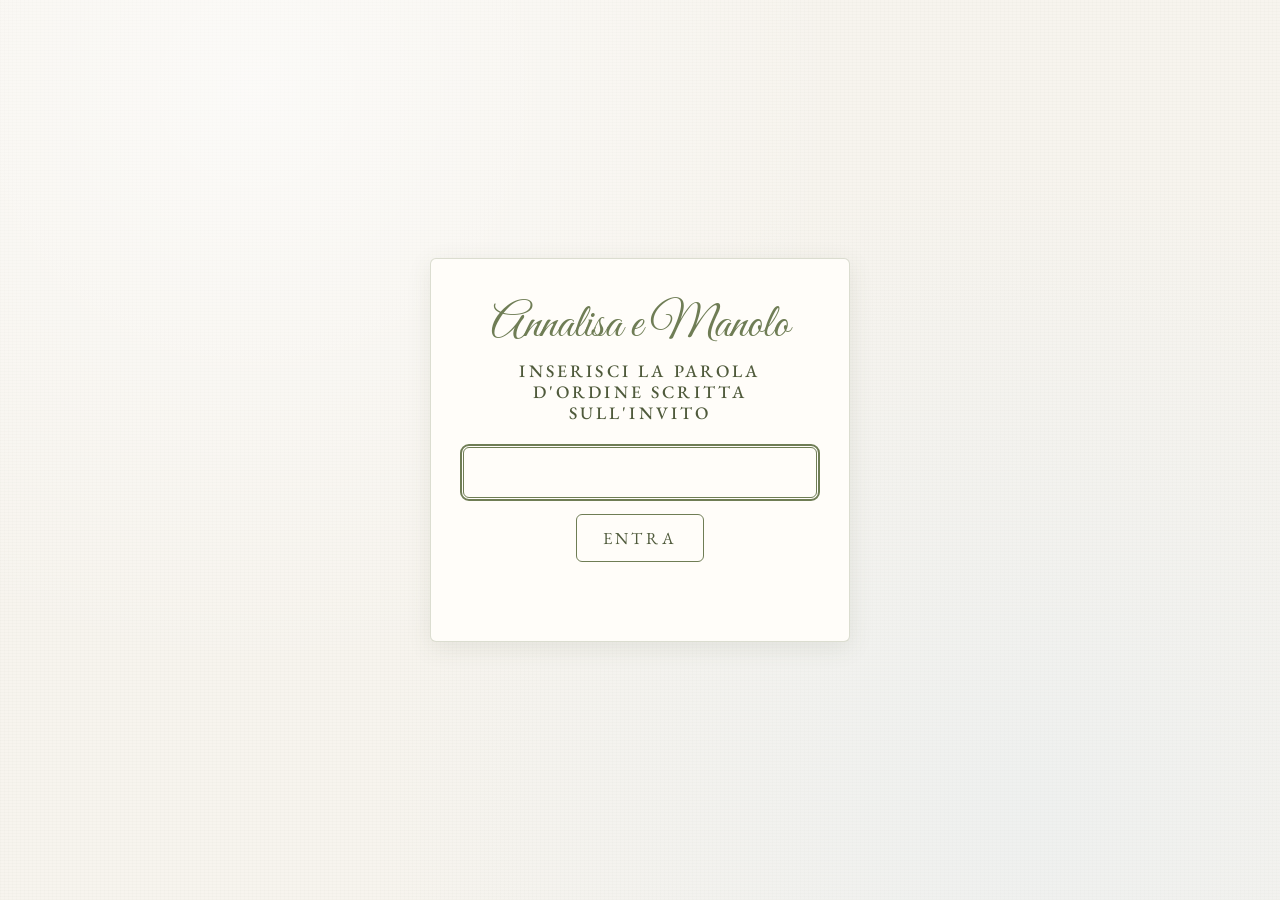
==== commit c7f35484: "Add files via upload" ====
--- a/index.html
+++ b/index.html
@@ -8,7 +8,7 @@
   <link rel="icon" href="data:image/svg+xml,%3Csvg xmlns='http://www.w3.org/2000/svg' viewBox='0 0 32 32'%3E%3Ccircle cx='16' cy='16' r='11' fill='none' stroke='%236f7d55' stroke-width='4'/%3E%3C/svg%3E">
   <link rel="preconnect" href="https://fonts.googleapis.com">
   <link rel="preconnect" href="https://fonts.gstatic.com" crossorigin>
-  <link href="https://fonts.googleapis.com/css2?family=Allura&family=EB+Garamond:ital,wght@0,400;0,500;0,600;1,400&display=swap" rel="stylesheet">
+  <link href="https://fonts.googleapis.com/css2?family=Great+Vibes&family=EB+Garamond:ital,wght@0,400;0,500;0,600;1,400&display=swap" rel="stylesheet">
   <link rel="stylesheet" href="css/style.css">
 </head>
 <body>
--- a/css/style.css
+++ b/css/style.css
@@ -13,7 +13,7 @@
   --white: #fffdf9;
   --error: #9b3b2e;
   --font-serif: "EB Garamond", Georgia, "Times New Roman", serif;
-  --font-script: "Allura", "Brush Script MT", cursive;
+  --font-script: "Great Vibes", "Brush Script MT", cursive;
   --font-body: "EB Garamond", Georgia, "Times New Roman", serif;
   --nav-h: 60px;
   --radius: 6px;
@@ -105,7 +105,7 @@
 }
 .gate__names {
   font-family: var(--font-script);
-  font-size: 3.45rem;
+  font-size: 3rem;
   color: var(--sage);
   margin: 0 0 0.5rem;
   line-height: 1.1;
@@ -144,7 +144,7 @@
 }
 .nav__brand {
   font-family: var(--font-script);
-  font-size: 1.95rem;
+  font-size: 1.7rem;
   color: var(--sage);
   text-decoration: none;
 }
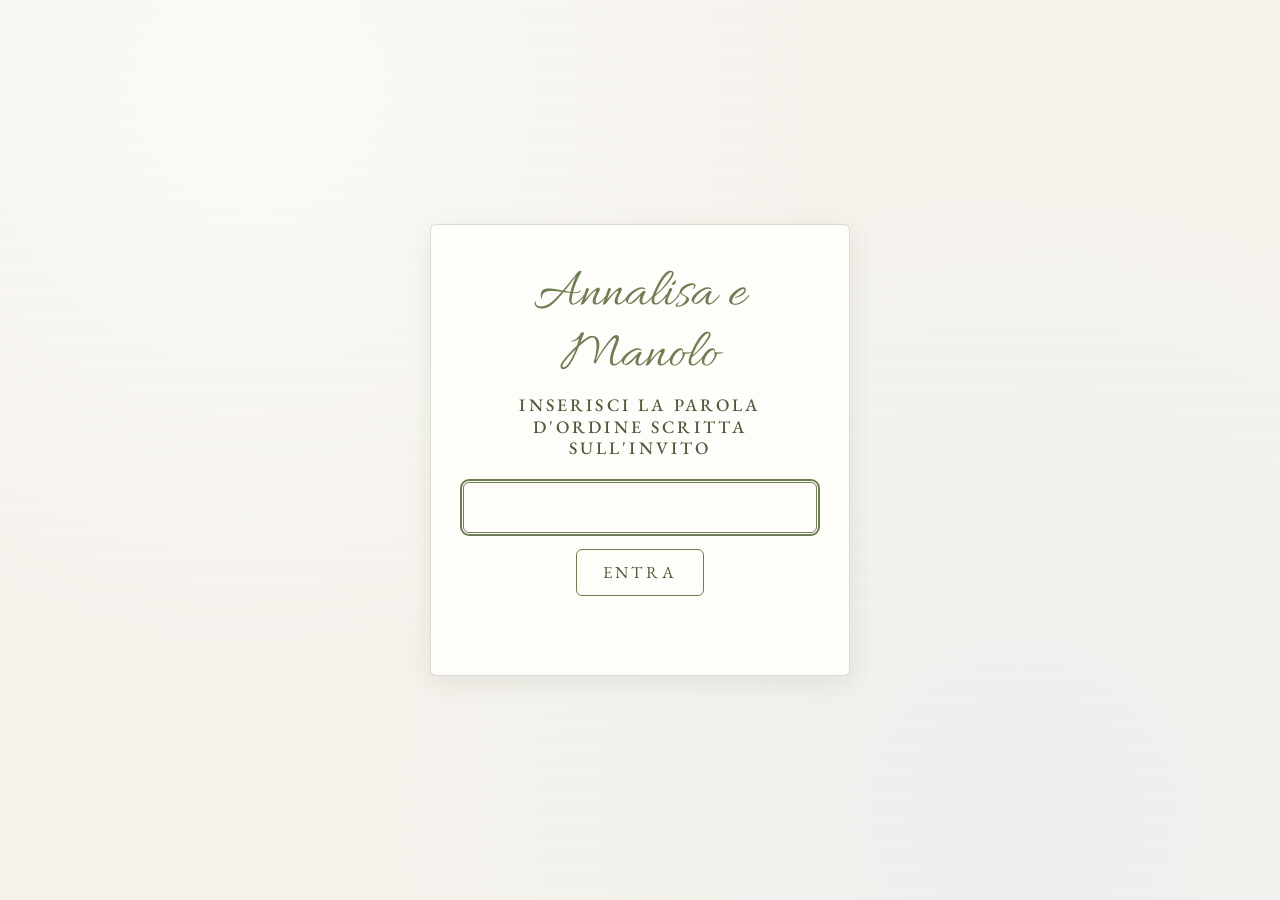
==== commit 6bdbe025: "Add files via upload" ====
--- a/index.html
+++ b/index.html
@@ -8,8 +8,8 @@
   <link rel="icon" href="data:image/svg+xml,%3Csvg xmlns='http://www.w3.org/2000/svg' viewBox='0 0 32 32'%3E%3Ccircle cx='16' cy='16' r='11' fill='none' stroke='%236f7d55' stroke-width='4'/%3E%3C/svg%3E">
   <link rel="preconnect" href="https://fonts.googleapis.com">
   <link rel="preconnect" href="https://fonts.gstatic.com" crossorigin>
-  <link href="https://fonts.googleapis.com/css2?family=Great+Vibes&family=EB+Garamond:ital,wght@0,400;0,500;0,600;1,400&display=swap" rel="stylesheet">
-  <link rel="stylesheet" href="css/style.css">
+  <link href="https://fonts.googleapis.com/css2?family=Allura&family=EB+Garamond:ital,wght@0,400;0,500;0,600;1,400&display=swap" rel="stylesheet">
+  <link rel="stylesheet" href="css/style.css?v=4">
 </head>
 <body>
 
@@ -249,7 +249,7 @@
     <button type="button" class="lightbox__freccia lightbox__freccia--succ" id="lightbox-succ" aria-label="Foto successiva">&rsaquo;</button>
   </div>
 
-  <script src="js/content.js"></script>
-  <script src="js/main.js"></script>
+  <script src="js/content.js?v=4"></script>
+  <script src="js/main.js?v=4"></script>
 </body>
 </html>
--- a/css/style.css
+++ b/css/style.css
@@ -13,7 +13,7 @@
   --white: #fffdf9;
   --error: #9b3b2e;
   --font-serif: "EB Garamond", Georgia, "Times New Roman", serif;
-  --font-script: "Great Vibes", "Brush Script MT", cursive;
+  --font-script: "Allura", "Brush Script MT", cursive;
   --font-body: "EB Garamond", Georgia, "Times New Roman", serif;
   --nav-h: 60px;
   --radius: 6px;
@@ -105,7 +105,7 @@
 }
 .gate__names {
   font-family: var(--font-script);
-  font-size: 3rem;
+  font-size: 3.45rem;
   color: var(--sage);
   margin: 0 0 0.5rem;
   line-height: 1.1;
@@ -144,7 +144,7 @@
 }
 .nav__brand {
   font-family: var(--font-script);
-  font-size: 1.7rem;
+  font-size: 2rem;
   color: var(--sage);
   text-decoration: none;
 }
@@ -569,6 +569,79 @@
 }
 .footer p { margin: 0; }
 
+/* ---------- Pagina foto degli ospiti (foto.html) ---------- */
+.foto-pagina { min-height: 100vh; display: flex; flex-direction: column; }
+.foto {
+  flex: 1;
+  width: min(560px, 100% - 2.5rem);
+  margin: 0 auto;
+  padding: 2.5rem 0 3rem;
+  text-align: center;
+}
+.foto__brand {
+  font-family: var(--font-script);
+  font-size: 3rem;
+  color: var(--sage);
+  line-height: 1.1;
+  margin: 0 0 0.75rem;
+}
+.foto__titolo {
+  font-size: clamp(1.5rem, 5vw, 2.1rem);
+  text-transform: uppercase;
+  letter-spacing: 0.18em;
+  margin-bottom: 1rem;
+}
+.foto__titolo::after {
+  content: "";
+  display: block;
+  width: 56px; height: 1px;
+  background: var(--sage);
+  margin: 0.9rem auto 0;
+}
+.foto__testo { margin: 0 auto 1.75rem; }
+.foto__avviso {
+  background: rgba(155,59,46,0.08);
+  border: 1px solid var(--error);
+  color: var(--error);
+  border-radius: var(--radius);
+  padding: 0.75rem 1rem;
+  margin: 0 0 1.5rem;
+}
+.foto .form { text-align: left; }
+.foto__scegli {
+  display: block;
+  width: 100%;
+  text-align: center;
+  font-size: 1.15rem;
+  padding: 1em 1.2em;
+  margin: 0.5rem 0 1.25rem;
+}
+.foto__scegli.is-disabled { opacity: 0.6; cursor: not-allowed; pointer-events: none; }
+.foto__lista { list-style: none; margin: 0 0 1.25rem; padding: 0; }
+.foto__voce {
+  display: grid;
+  grid-template-columns: minmax(0, 1fr) auto;
+  gap: 0.1rem 0.75rem;
+  align-items: center;
+  padding: 0.6rem 0.8rem;
+  margin-bottom: 0.5rem;
+  background: var(--white);
+  border: 1px solid rgba(111,125,85,0.22);
+  border-radius: var(--radius);
+  font-size: 1rem;
+}
+.foto__nome { overflow: hidden; text-overflow: ellipsis; white-space: nowrap; }
+.foto__peso { grid-column: 1; font-size: 0.85rem; color: var(--sage); }
+.foto__stato { grid-column: 2; grid-row: 1 / span 2; font-size: 0.95rem; color: var(--sage-dark); text-align: right; white-space: nowrap; }
+/* file rifiutato (es. video troppo grande): il messaggio è lungo e va su una riga tutta sua */
+.foto__voce--saltato .foto__stato { grid-column: 1 / -1; grid-row: 3; text-align: left; white-space: normal; margin-top: 0.2rem; }
+.foto__stato--caricamento { color: var(--sage); font-style: italic; }
+.foto__stato--ok { color: var(--sage-dark); font-weight: 500; }
+.foto__stato--errore { color: var(--error); }
+.foto__invia { display: block; width: 100%; text-align: center; }
+.foto__altre { text-align: center; margin-top: 0.75rem; }
+.foto__altre a { letter-spacing: 0.12em; text-transform: uppercase; font-size: 0.95rem; }
+
 /* ---------- Stampa ---------- */
 @media print {
   .gate, .nav, .nav__toggle, .btn, #rsvp, .map, .countdown, .lightbox { display: none !important; }
